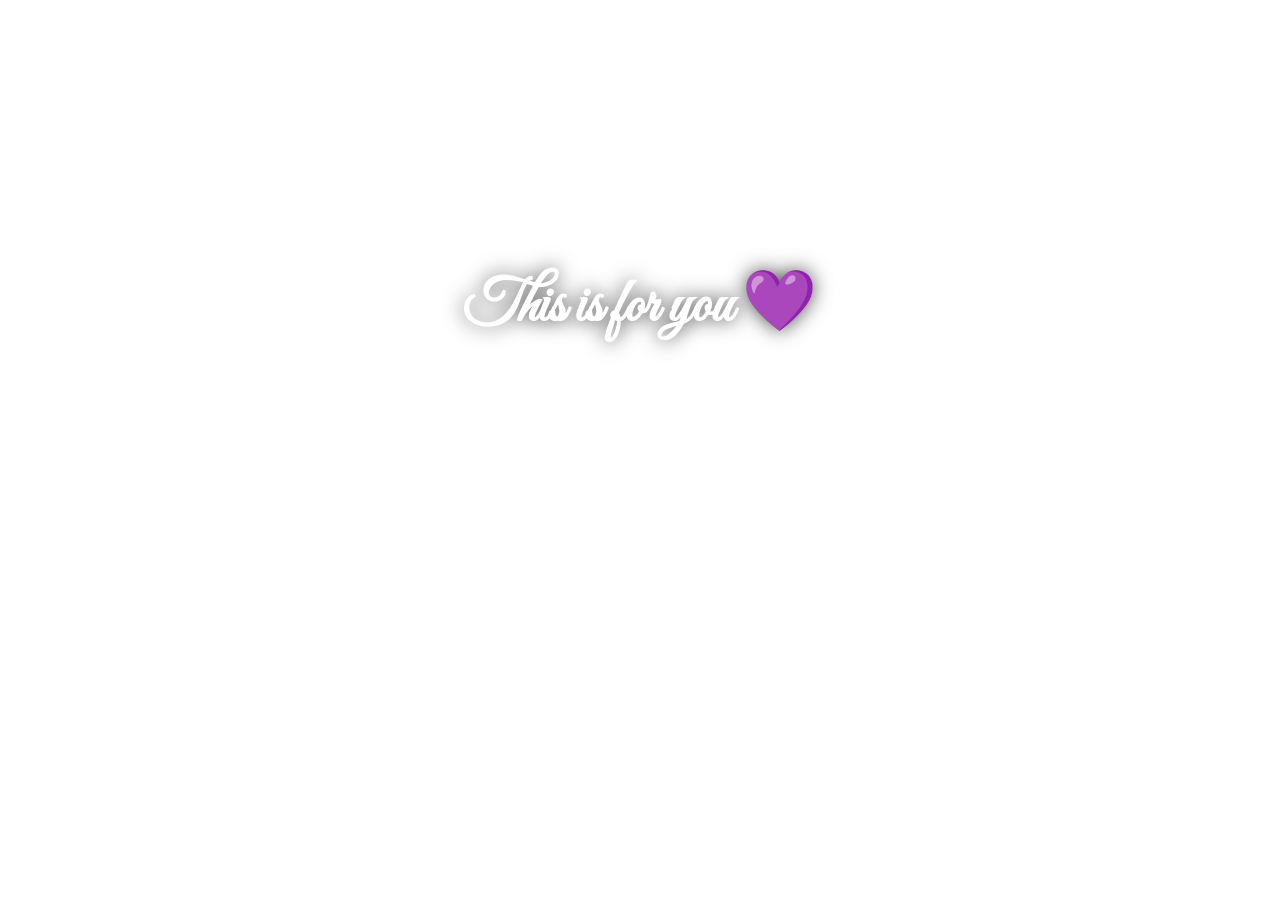
==== index.html @ 01bff66e "Update index.html" ====
<!DOCTYPE html>
<html lang="en">
<head>
  <meta charset="UTF-8">
  <title>For You 🌸</title>

  <link href="https://fonts.googleapis.com/css2?family=Great+Vibes&display=swap" rel="stylesheet">
  <link rel="stylesheet" href="style.css">
</head>
<body>

<div class="overlay">
  <h1 id="title">This is for you 💜</h1>
  <p id="counter">Loading...</p>
</div>

<video id="bg-video" autoplay muted loop playsinline>
  <source src="assets/video/siren.mp4" type="video/mp4">
</video>

<script src="script.js"></script>
</body>
</html>
---- style.css ----
body {
  margin: 0;
  overflow: hidden;
}

#bg-video {
  position: fixed;
  width: 100%;
  height: 100%;
  object-fit: cover;
}

.overlay {
  position: absolute;
  top: 25%;
  width: 100%;
  text-align: center;
  color: white;
}

h1 {
  font-family: 'Great Vibes', cursive;
  font-size: 60px;
  text-shadow: 0 0 20px rgba(0,0,0,0.7);
}

#counter {
  margin-top: 20px;
  font-size: 18px;
}
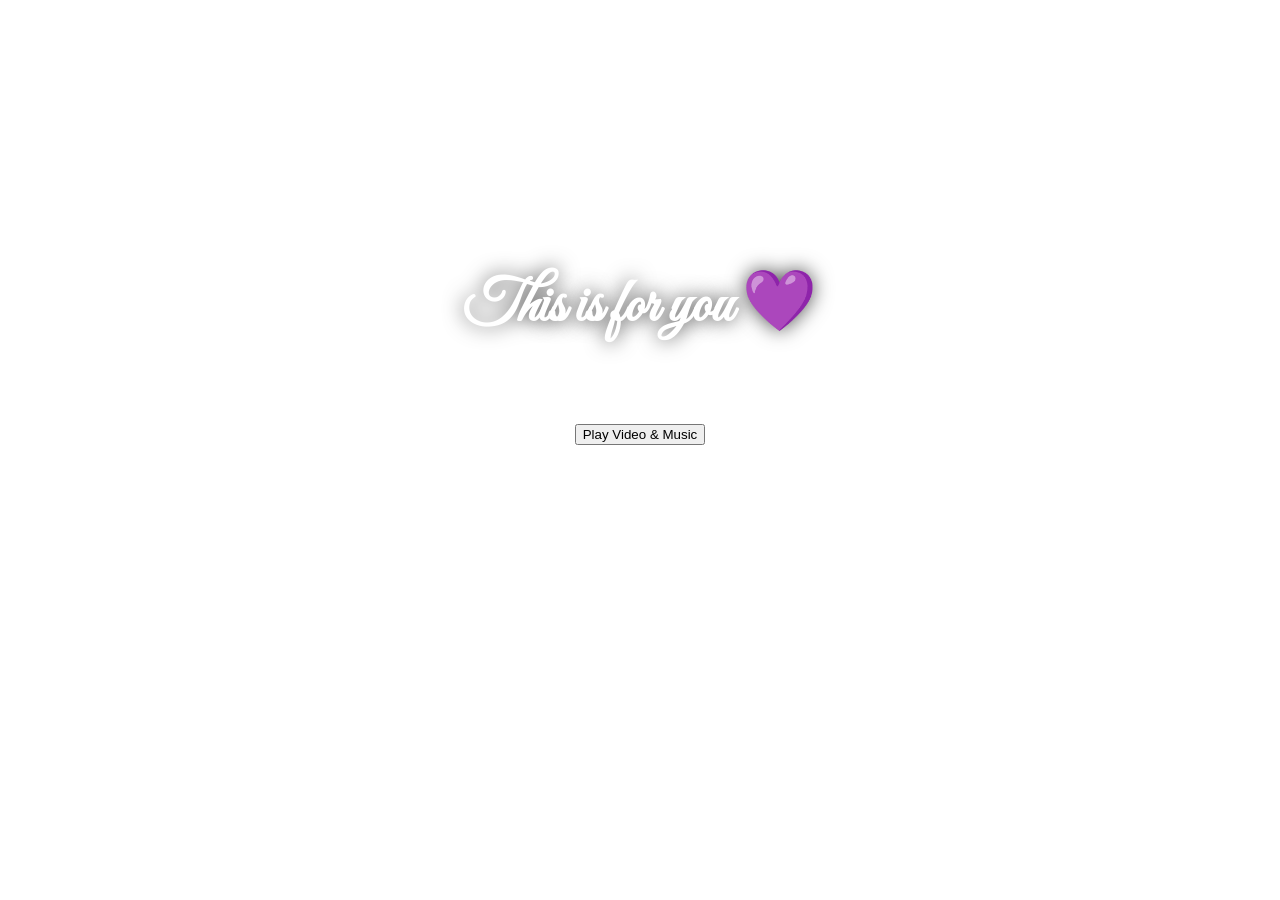
==== commit 6a3e5927: "Update index.html" ====
--- a/index.html
+++ b/index.html
@@ -3,7 +3,6 @@
 <head>
   <meta charset="UTF-8">
   <title>For You 🌸</title>
-
   <link href="https://fonts.googleapis.com/css2?family=Great+Vibes&display=swap" rel="stylesheet">
   <link rel="stylesheet" href="style.css">
 </head>
@@ -12,11 +11,16 @@
 <div class="overlay">
   <h1 id="title">This is for you 💜</h1>
   <p id="counter">Loading...</p>
+  <button id="playBtn">Play Video & Music</button>
 </div>
 
-<video id="bg-video" autoplay muted loop playsinline>
+<video id="bg-video" loop>
   <source src="assets/video/siren.mp4" type="video/mp4">
 </video>
+
+<audio id="bg-music" loop>
+  <source src="assets/audio/siren.mp3" type="audio/mp3">
+</audio>
 
 <script src="script.js"></script>
 </body>
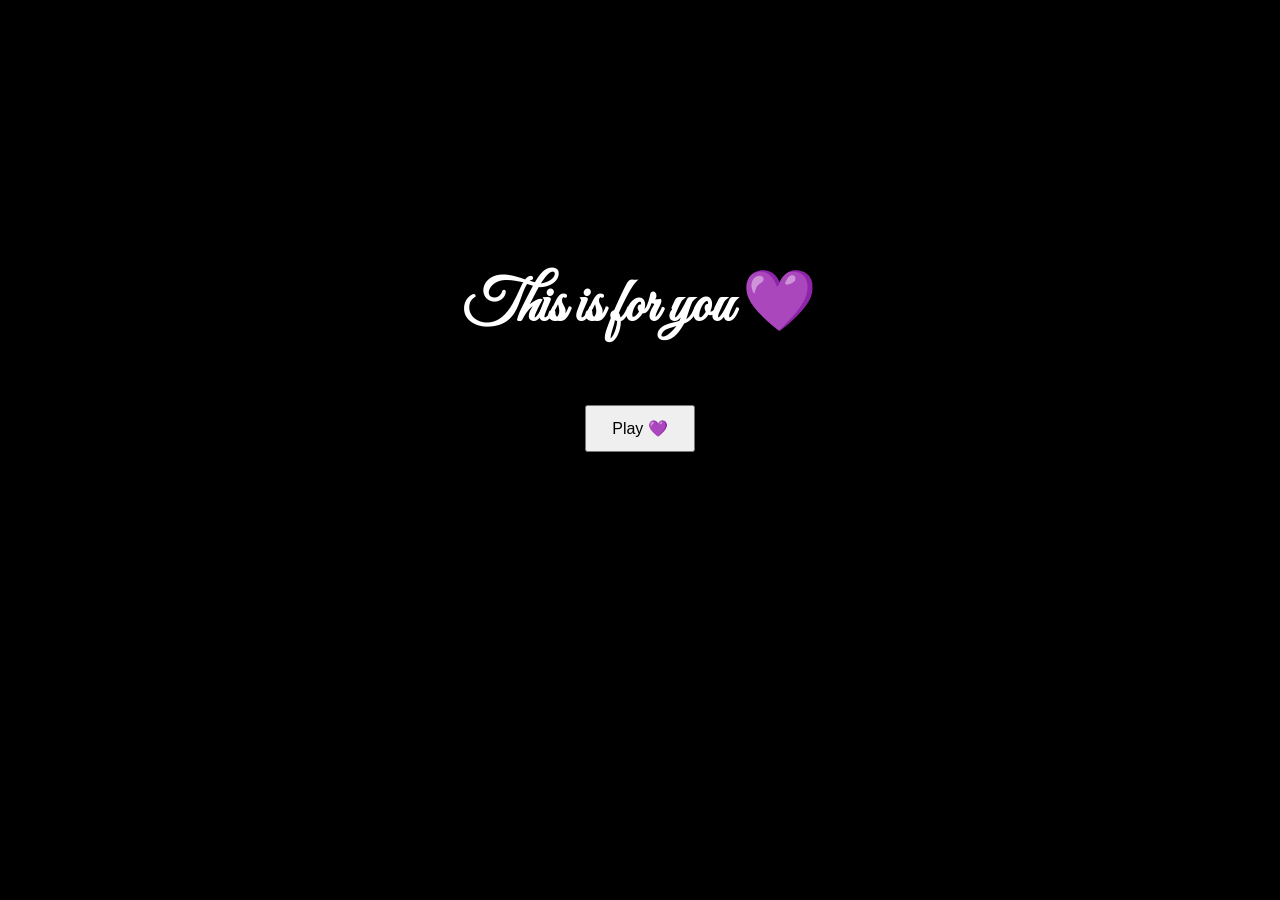
==== commit 20d132ec: "Update index.html" ====
--- a/index.html
+++ b/index.html
@@ -1,27 +1,65 @@
 <!DOCTYPE html>
 <html lang="en">
 <head>
-  <meta charset="UTF-8">
-  <title>For You 🌸</title>
-  <link href="https://fonts.googleapis.com/css2?family=Great+Vibes&display=swap" rel="stylesheet">
-  <link rel="stylesheet" href="style.css">
+<meta charset="UTF-8">
+<title>For You 🌸</title>
+
+<link href="https://fonts.googleapis.com/css2?family=Great+Vibes&display=swap" rel="stylesheet">
+
+<style>
+body {
+  margin: 0;
+  overflow: hidden;
+  background: black;
+}
+
+#bg-video {
+  position: fixed;
+  width: 100%;
+  height: 100%;
+  object-fit: cover;
+}
+
+.overlay {
+  position: absolute;
+  top: 25%;
+  width: 100%;
+  text-align: center;
+  color: white;
+  z-index: 10;
+}
+
+h1 {
+  font-family: 'Great Vibes', cursive;
+  font-size: 60px;
+}
+
+#playBtn {
+  margin-top: 20px;
+  padding: 12px 25px;
+  font-size: 16px;
+}
+</style>
+
 </head>
 <body>
 
 <div class="overlay">
-  <h1 id="title">This is for you 💜</h1>
-  <p id="counter">Loading...</p>
-  <button id="playBtn">Play Video & Music</button>
+  <h1>This is for you 💜</h1>
+  <button id="playBtn">Play 💜</button>
 </div>
 
-<video id="bg-video" loop>
+<!-- VIDEO (DOIM OVOZSIZ) -->
+<video id="bg-video" autoplay loop playsinline muted>
   <source src="assets/video/siren.mp4" type="video/mp4">
 </video>
 
+<!-- FAOL AUDIO -->
 <audio id="bg-music" loop>
   <source src="assets/audio/siren.mp3" type="audio/mp3">
 </audio>
 
 <script src="script.js"></script>
+
 </body>
 </html>
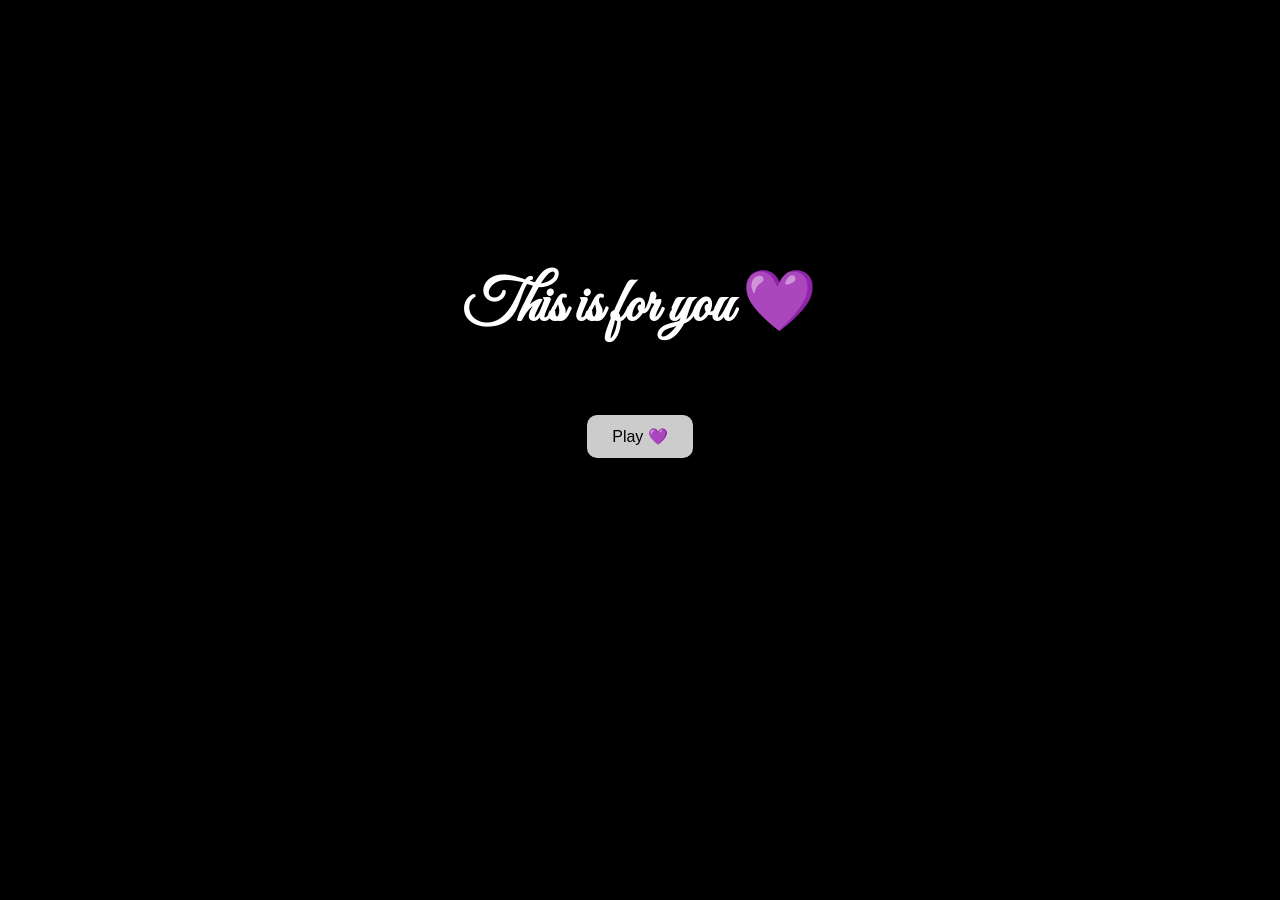
==== commit 39c9baa8: "Update index.html" ====
--- a/index.html
+++ b/index.html
@@ -5,56 +5,28 @@
 <title>For You 🌸</title>
 
 <link href="https://fonts.googleapis.com/css2?family=Great+Vibes&display=swap" rel="stylesheet">
-
-<style>
-body {
-  margin: 0;
-  overflow: hidden;
-  background: black;
-}
-
-#bg-video {
-  position: fixed;
-  width: 100%;
-  height: 100%;
-  object-fit: cover;
-}
-
-.overlay {
-  position: absolute;
-  top: 25%;
-  width: 100%;
-  text-align: center;
-  color: white;
-  z-index: 10;
-}
-
-h1 {
-  font-family: 'Great Vibes', cursive;
-  font-size: 60px;
-}
-
-#playBtn {
-  margin-top: 20px;
-  padding: 12px 25px;
-  font-size: 16px;
-}
-</style>
+<link rel="stylesheet" href="style.css">
 
 </head>
 <body>
 
-<div class="overlay">
-  <h1>This is for you 💜</h1>
+<!-- LOADING SCREEN -->
+<div id="loader">
+  <span>Loading...</span>
+</div>
+
+<!-- MAIN CONTENT -->
+<div class="overlay hidden" id="content">
+  <h1 id="title">This is for you 💜</h1>
   <button id="playBtn">Play 💜</button>
 </div>
 
-<!-- VIDEO (DOIM OVOZSIZ) -->
+<!-- VIDEO -->
 <video id="bg-video" autoplay loop playsinline muted>
   <source src="assets/video/siren.mp4" type="video/mp4">
 </video>
 
-<!-- FAOL AUDIO -->
+<!-- MUSIC -->
 <audio id="bg-music" loop>
   <source src="assets/audio/siren.mp3" type="audio/mp3">
 </audio>
--- a/style.css
+++ b/style.css
@@ -0,0 +1,44 @@
+body {
+  margin: 0;
+  overflow: hidden;
+  background: black;
+}
+
+#bg-video {
+  position: fixed;
+  top: 0;
+  left: 0;
+  width: 100%;
+  height: 100%;
+  object-fit: cover;
+}
+
+.overlay {
+  position: absolute;
+  top: 25%;
+  width: 100%;
+  text-align: center;
+  color: white;
+  z-index: 10;
+}
+
+h1 {
+  font-family: 'Great Vibes', cursive;
+  font-size: 60px;
+  text-shadow: 0 0 25px rgba(0,0,0,0.8);
+}
+
+#counter {
+  margin-top: 20px;
+  font-size: 18px;
+}
+
+#playBtn {
+  margin-top: 30px;
+  padding: 12px 25px;
+  font-size: 16px;
+  border: none;
+  background: rgba(255,255,255,0.8);
+  cursor: pointer;
+  border-radius: 10px;
+}
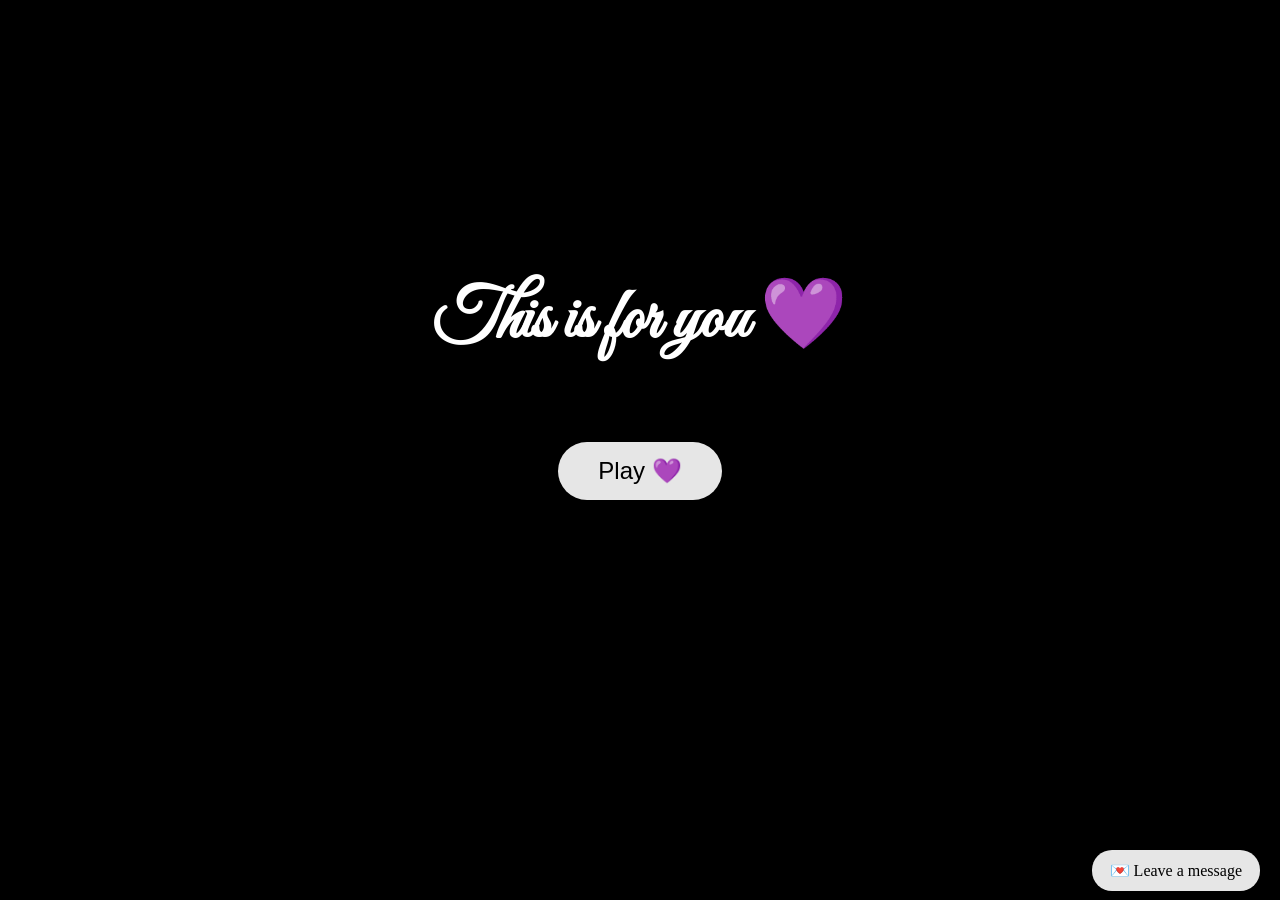
==== commit fd1bac5f: "Update index.html" ====
--- a/index.html
+++ b/index.html
@@ -5,20 +5,131 @@
 <title>For You 🌸</title>
 
 <link href="https://fonts.googleapis.com/css2?family=Great+Vibes&display=swap" rel="stylesheet">
-<link rel="stylesheet" href="style.css">
+
+<style>
+body {
+  margin: 0;
+  overflow: hidden;
+  background: black;
+}
+
+/* VIDEO */
+#bg-video {
+  position: fixed;
+  width: 100%;
+  height: 100%;
+  object-fit: cover;
+  filter: brightness(0.7);
+}
+
+/* LOADER */
+#loader {
+  position: fixed;
+  width: 100%;
+  height: 100%;
+  background: black;
+  display: flex;
+  align-items: center;
+  justify-content: center;
+  color: white;
+  font-size: 24px;
+  z-index: 100;
+  animation: fadeOut 1.5s ease forwards;
+  animation-delay: 2s;
+}
+
+/* CONTENT */
+.overlay {
+  position: absolute;
+  top: 25%;
+  width: 100%;
+  text-align: center;
+  color: white;
+  z-index: 10;
+}
+
+/* TITLE */
+h1 {
+  font-family: 'Great Vibes', cursive;
+  font-size: 70px;
+  opacity: 0;
+  transform: translateY(40px);
+  animation: fadeUp 2s ease forwards;
+  animation-delay: 2.5s;
+}
+
+/* BUTTON */
+#playBtn {
+  margin-top: 30px;
+  padding: 15px 40px;
+  font-size: 24px;
+  border: none;
+  border-radius: 30px;
+  background: rgba(255,255,255,0.9);
+  cursor: pointer;
+  opacity: 0;
+  transform: scale(0.8);
+  animation: zoomIn 1.5s ease forwards;
+  animation-delay: 3s;
+}
+
+/* TELEGRAM BUTTON */
+.feedback {
+  position: fixed;
+  right: 20px;
+  bottom: 20px;
+  z-index: 20;
+}
+
+.feedback a {
+  background: rgba(255,255,255,0.9);
+  padding: 12px 18px;
+  border-radius: 20px;
+  text-decoration: none;
+  color: black;
+  font-size: 16px;
+}
+
+/* ANIMATIONS */
+@keyframes fadeUp {
+  to {
+    opacity: 1;
+    transform: translateY(0);
+  }
+}
+
+@keyframes zoomIn {
+  to {
+    opacity: 1;
+    transform: scale(1);
+  }
+}
+
+@keyframes fadeOut {
+  to {
+    opacity: 0;
+    visibility: hidden;
+  }
+}
+</style>
 
 </head>
 <body>
 
-<!-- LOADING SCREEN -->
-<div id="loader">
-  <span>Loading...</span>
+<!-- LOADING -->
+<div id="loader">Loading...</div>
+
+<!-- CONTENT -->
+<div class="overlay">
+  <h1>This is for you 💜</h1>
+  <button id="playBtn">Play 💜</button>
 </div>
 
-<!-- MAIN CONTENT -->
-<div class="overlay hidden" id="content">
-  <h1 id="title">This is for you 💜</h1>
-  <button id="playBtn">Play 💜</button>
+<!-- TELEGRAM -->
+<div class="feedback">
+  <a href="https://t.me/softtrace0" target="_blank">
+    💌 Leave a message
+  </a>
 </div>
 
 <!-- VIDEO -->
@@ -31,7 +142,21 @@
   <source src="assets/audio/siren.mp3" type="audio/mp3">
 </audio>
 
-<script src="script.js"></script>
+<script>
+const video = document.getElementById("bg-video");
+const music = document.getElementById("bg-music");
+const playBtn = document.getElementById("playBtn");
+
+// video har doim ovozsiz
+video.muted = true;
+
+// play
+playBtn.addEventListener("click", () => {
+  video.play();
+  music.play();
+  playBtn.style.display = "none";
+});
+</script>
 
 </body>
 </html>
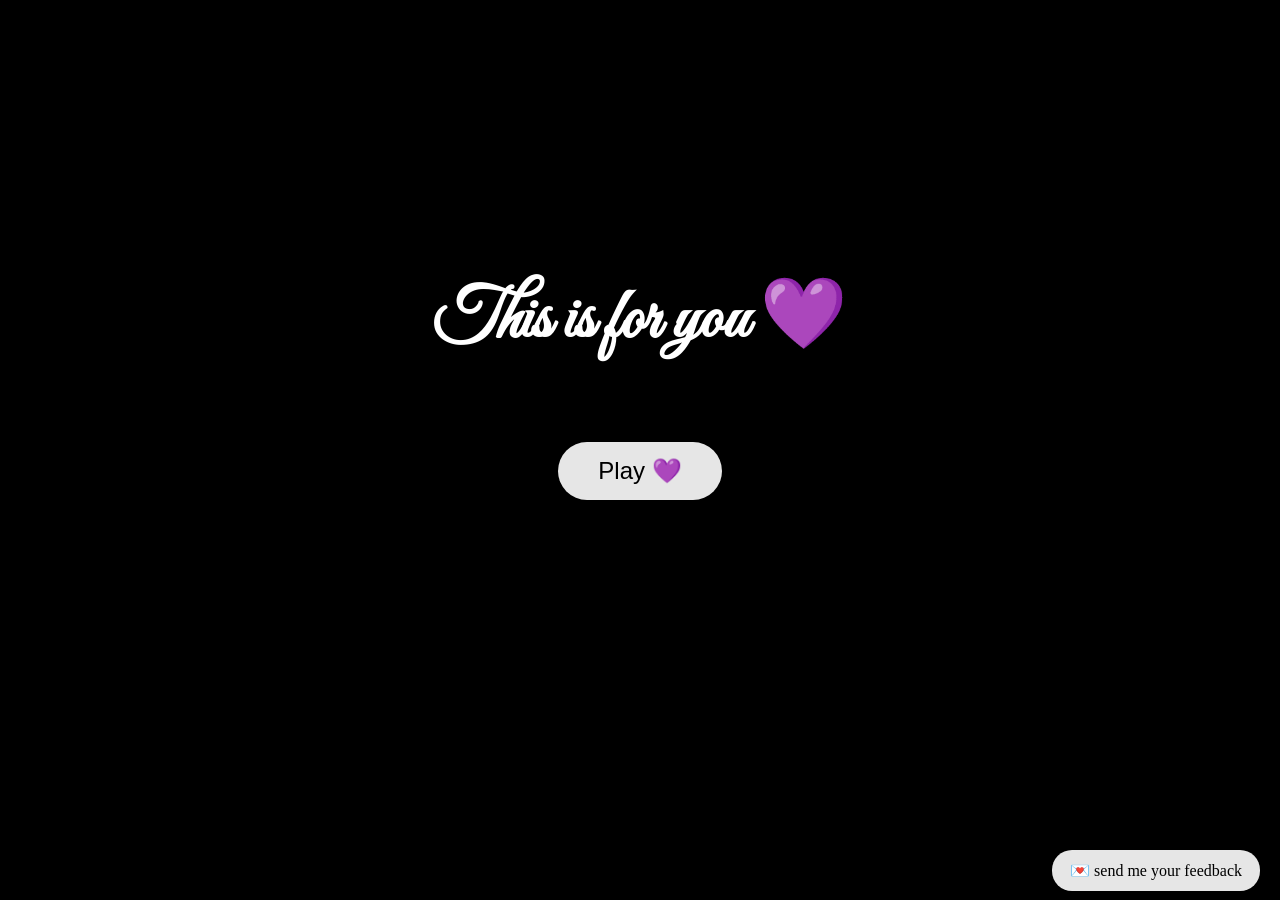
==== commit 3371a1c0: "Update index.html" ====
--- a/index.html
+++ b/index.html
@@ -128,7 +128,7 @@
 <!-- TELEGRAM -->
 <div class="feedback">
   <a href="https://t.me/softtrace0" target="_blank">
-    💌 Leave a message
+    💌 send me your feedback
   </a>
 </div>
 
